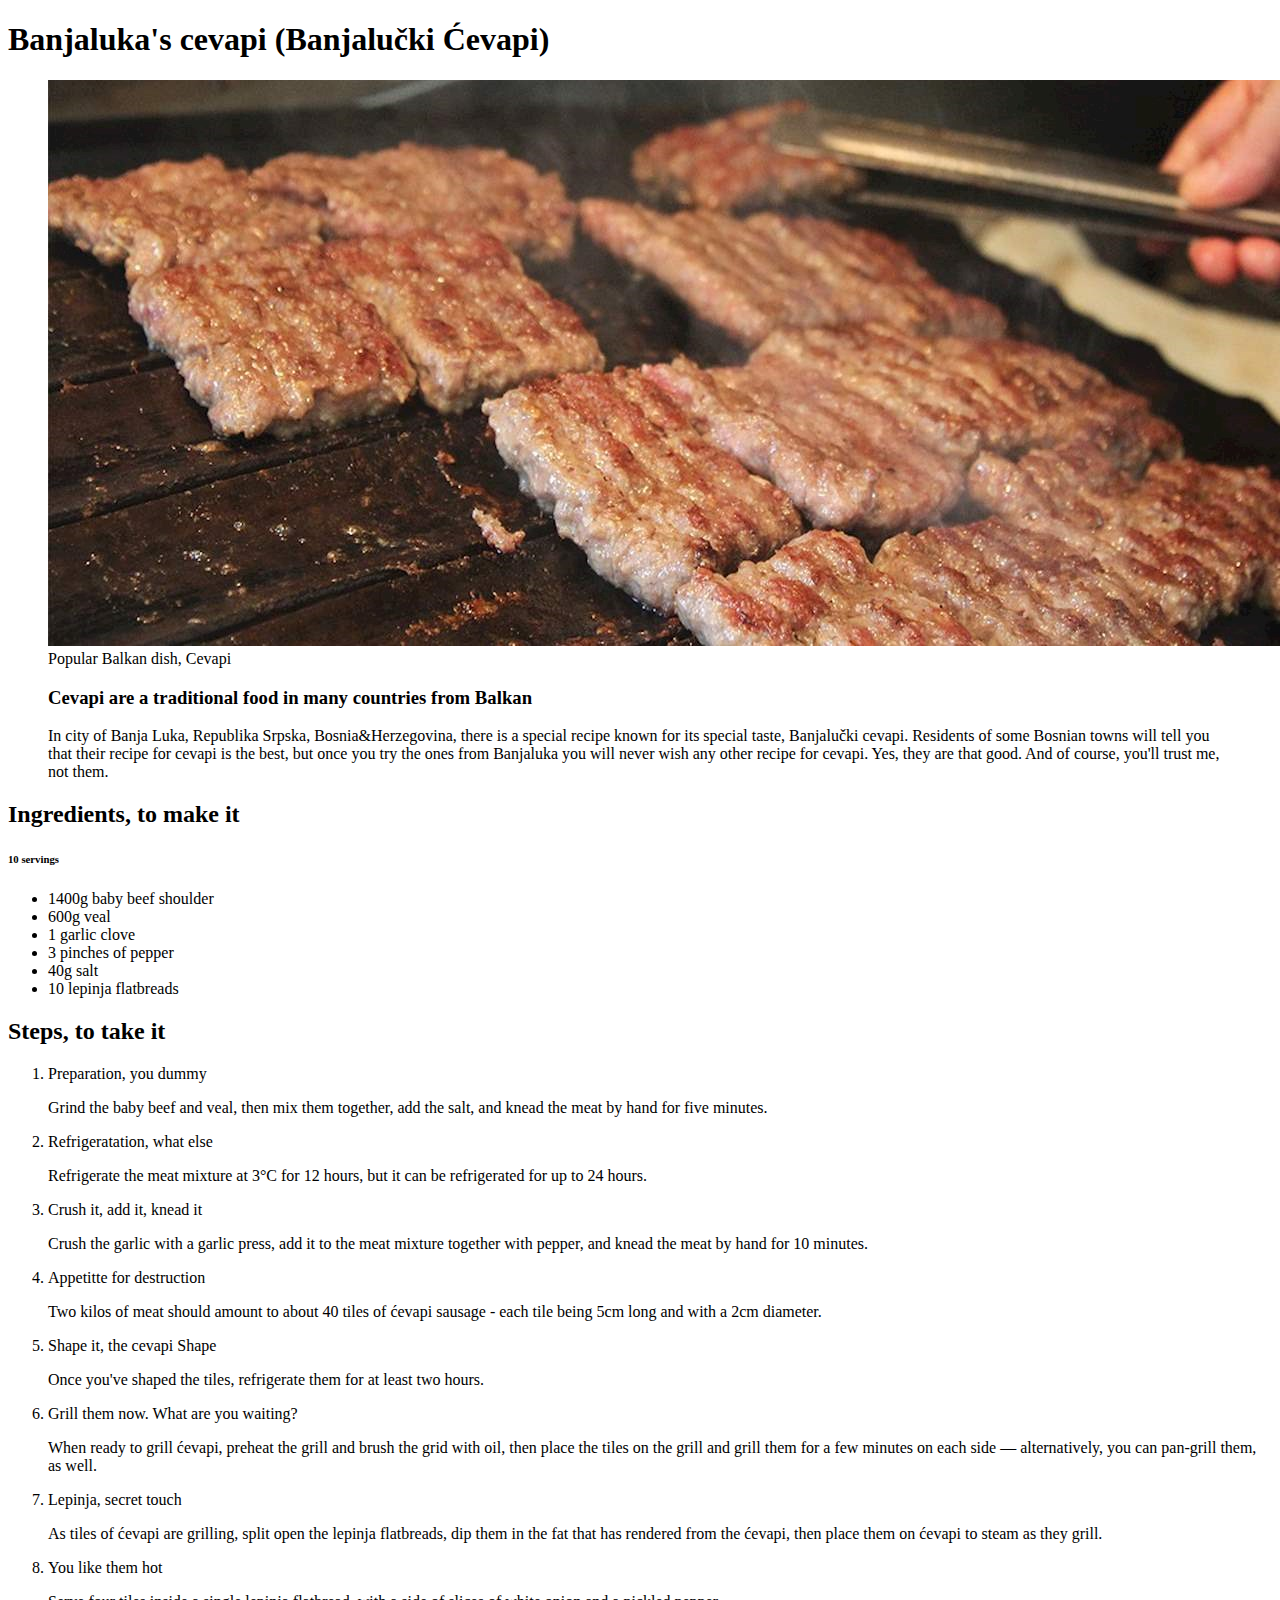
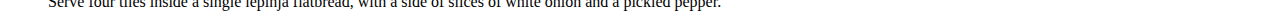
==== cevapi.html @ ab11582b "added page for cevapi recipe" ====
<!DOCTYPE html>
<html lang="en">
<head>
    <meta charset="UTF-8">
    <title></title>
</head>
<body>
    <h1>Banjaluka's cevapi (Banjalučki Ćevapi)</h1>
    <figure>
        <img src="img/blcevapi.png" alt="image of 'cevapi' dish">
        <figcaption>Popular Balkan dish, Cevapi</figcaption>
        <h3>Cevapi are a traditional food in many countries from Balkan</h3>
        <p>In city of Banja Luka, Republika Srpska, Bosnia&Herzegovina, there is a special recipe known for its special taste, Banjalučki cevapi. Residents of some Bosnian towns will tell you that their recipe for cevapi is the best, but once you try the ones from Banjaluka you will never wish any other recipe for cevapi. Yes, they are that good. And of course, you'll trust me, not them. </p>
    </figure>
    <h2>Ingredients, to make it</h2>      <h6>10 servings</h6>
    <ul>
        <li>1400g baby beef shoulder</li>
        <li>600g veal</li>
        <li>1 garlic clove</li>
        <li>3 pinches of pepper</li>
        <li>40g salt</li>
        <li>10 lepinja flatbreads</li>
    </ul>
    <h2>Steps, to take it</h2>
    <ol>
        <li>Preparation, you dummy</li>
            <p>Grind the baby beef and veal, then mix them together, add the salt, and knead the meat by hand for five minutes.</p>
        <li>Refrigeratation, what else</li>
            <p>Refrigerate the meat mixture at 3°C for 12 hours, but it can be refrigerated for up to 24 hours.</p>
        <li>Crush it, add it, knead it</li>
            <p>Crush the garlic with a garlic press, add it to the meat mixture together with pepper, and knead the meat by hand for 10 minutes.</p>
        <li>Appetitte for destruction</li>
            <p>Two kilos of meat should amount to about 40 tiles of ćevapi sausage - each tile being 5cm long and with a 2cm diameter.
            </p>
        <li>Shape it, the cevapi Shape</li>
            <p>Once you've shaped the tiles, refrigerate them for at least two hours.</p>
        <li>Grill them now. What are you waiting?</li>
            <p>When ready to grill ćevapi, preheat the grill and brush the grid with oil, then place the tiles on the grill and grill them for a few minutes on each side — alternatively, you can pan-grill them, as well.</p>
        <li>Lepinja, secret touch</li>
            <p>As tiles of ćevapi are grilling, split open the lepinja flatbreads, dip them in the fat that has rendered from the ćevapi, then place them on ćevapi to steam as they grill.</p>
        <li>You like them hot</li>
            <p>Serve four tiles inside a single lepinja flatbread, with a side of slices of white onion and a pickled pepper.</p>

        
    </ol>



</body>
</html>
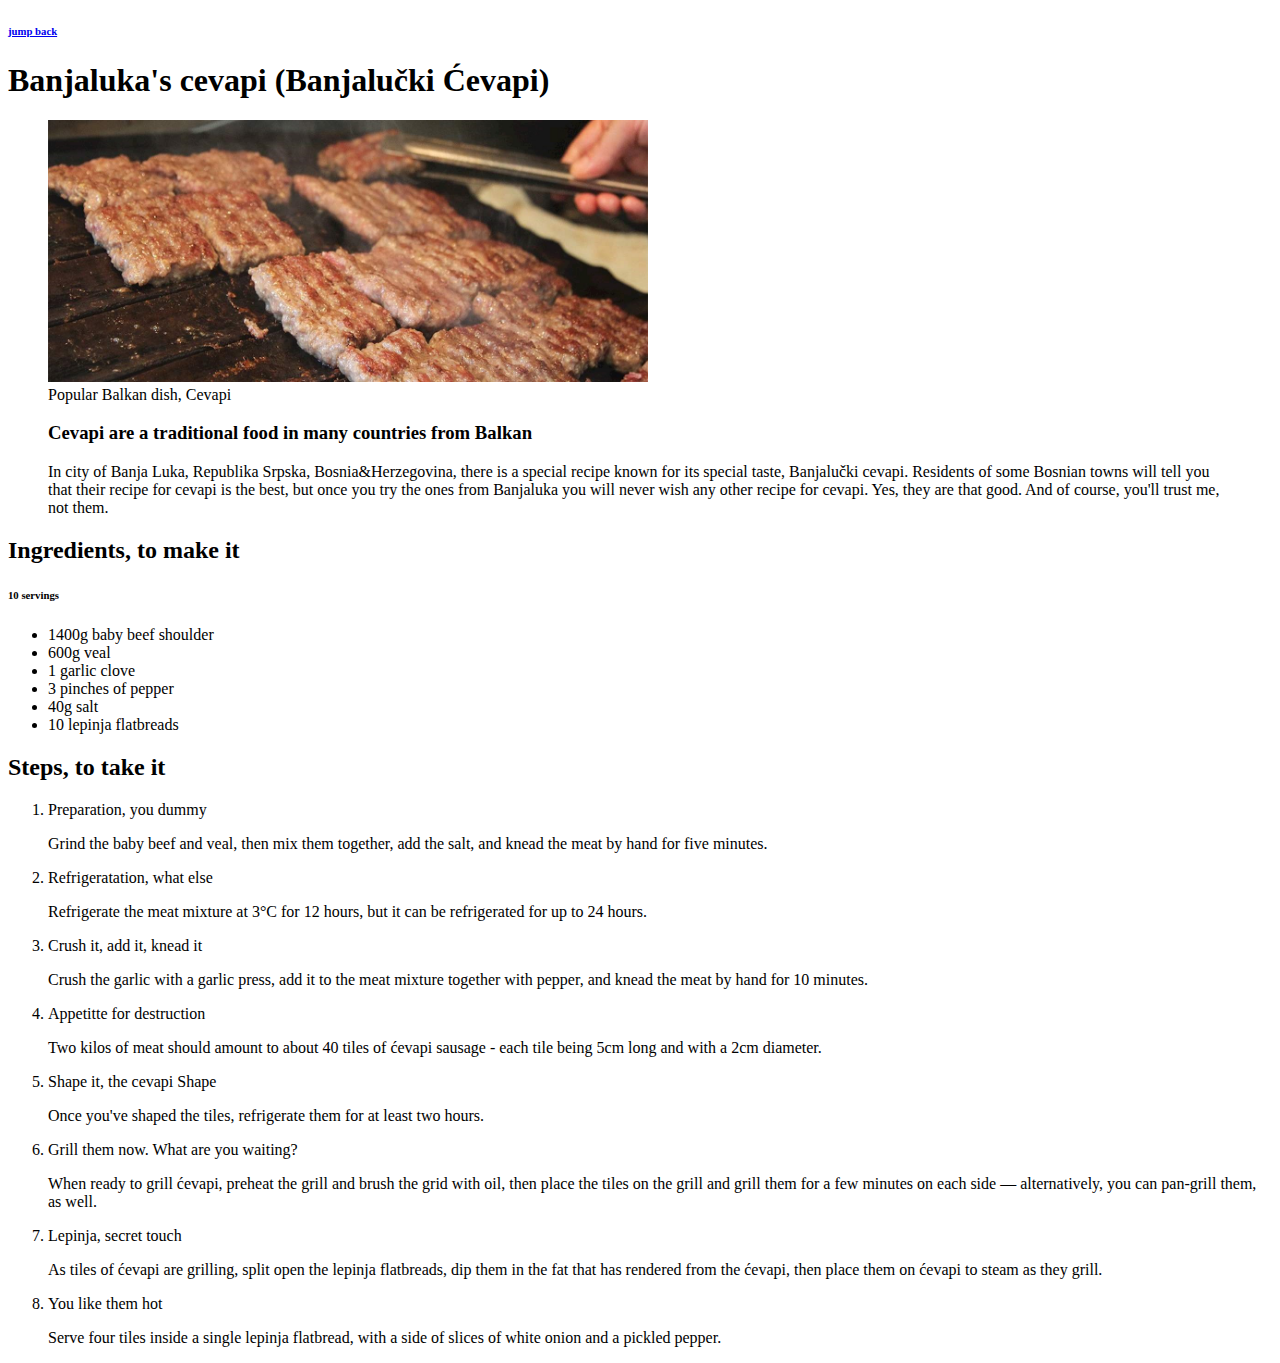
==== commit 3e010e7b: "modified home page, modified landing pages with jump to back links, added color on background of ind" ====
--- a/cevapi.html
+++ b/cevapi.html
@@ -5,9 +5,10 @@
     <title></title>
 </head>
 <body>
+    <h6><a href="../odin-recipes/index.html">jump back</a></h6>
     <h1>Banjaluka's cevapi (Banjalučki Ćevapi)</h1>
     <figure>
-        <img src="img/blcevapi.png" alt="image of 'cevapi' dish">
+        <img src="img/blcevapi.png" width="600px" alt="image of 'cevapi' dish">
         <figcaption>Popular Balkan dish, Cevapi</figcaption>
         <h3>Cevapi are a traditional food in many countries from Balkan</h3>
         <p>In city of Banja Luka, Republika Srpska, Bosnia&Herzegovina, there is a special recipe known for its special taste, Banjalučki cevapi. Residents of some Bosnian towns will tell you that their recipe for cevapi is the best, but once you try the ones from Banjaluka you will never wish any other recipe for cevapi. Yes, they are that good. And of course, you'll trust me, not them. </p>
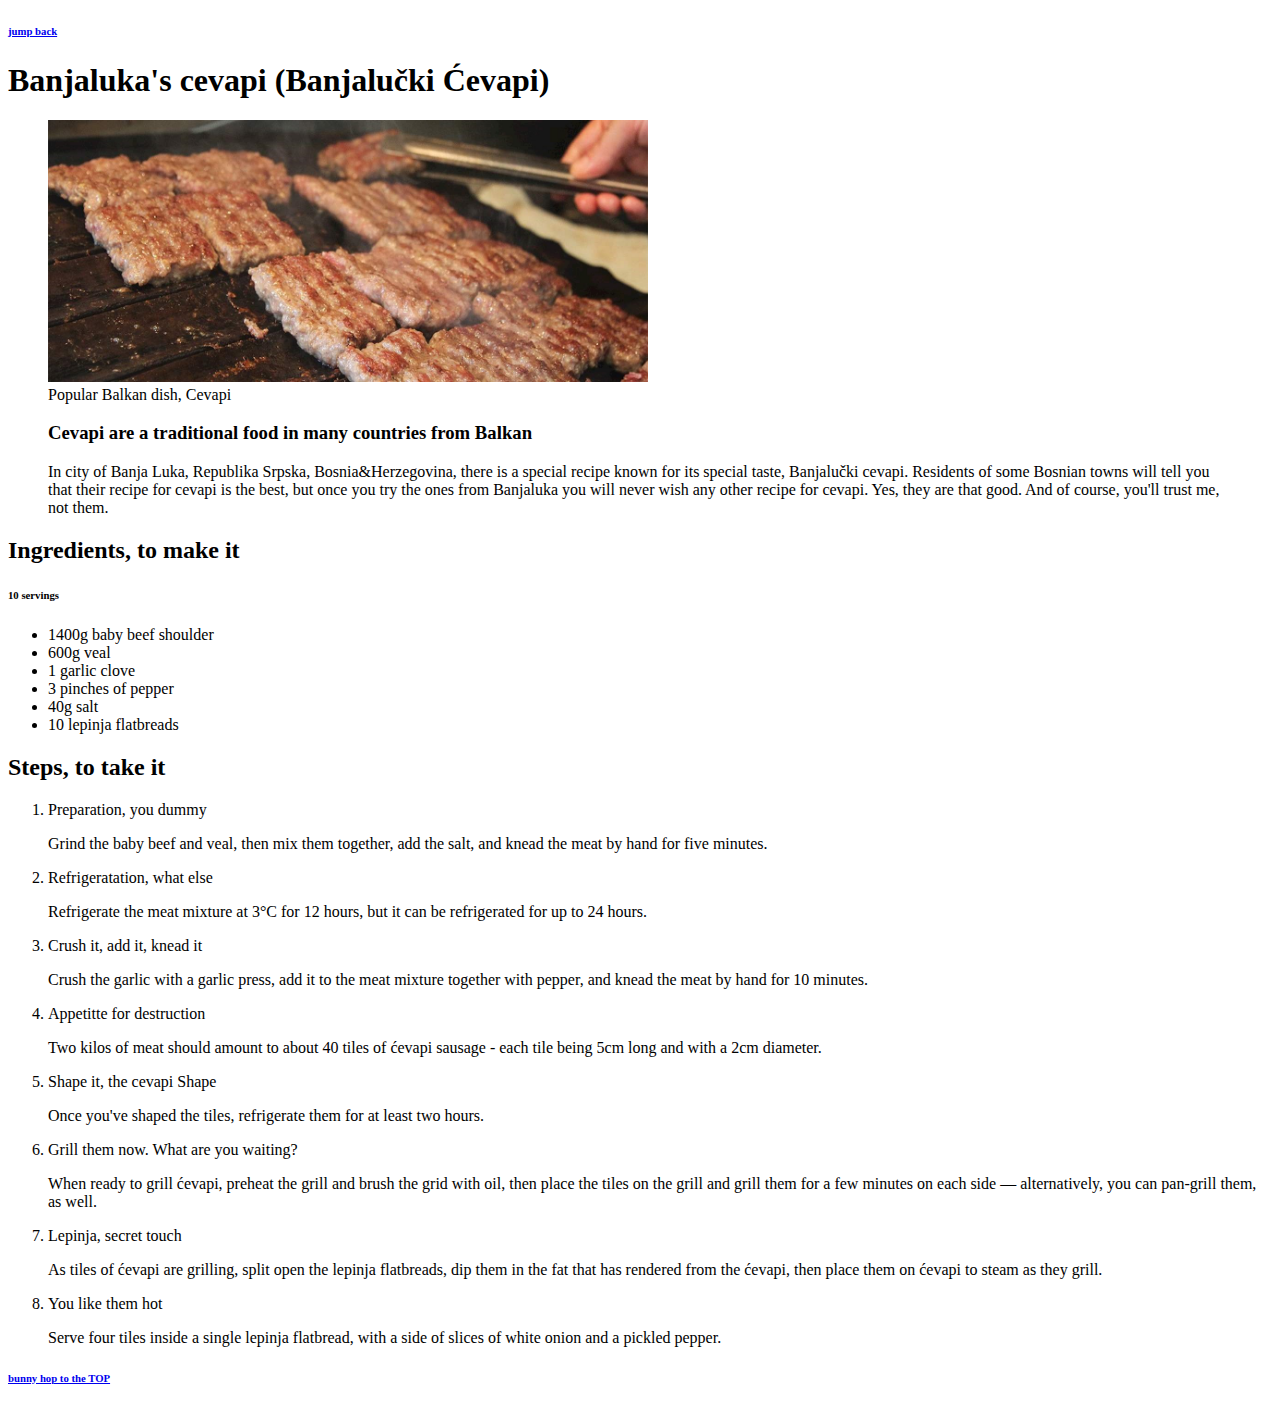
==== commit 555b1311: "made changes to landing pages, added back to top code - html only and edited text for cevapi and sar" ====
--- a/cevapi.html
+++ b/cevapi.html
@@ -44,7 +44,7 @@
 
         
     </ol>
-
+    <h6><a href="#">bunny hop to the TOP</a></h6>
 
 
 </body>
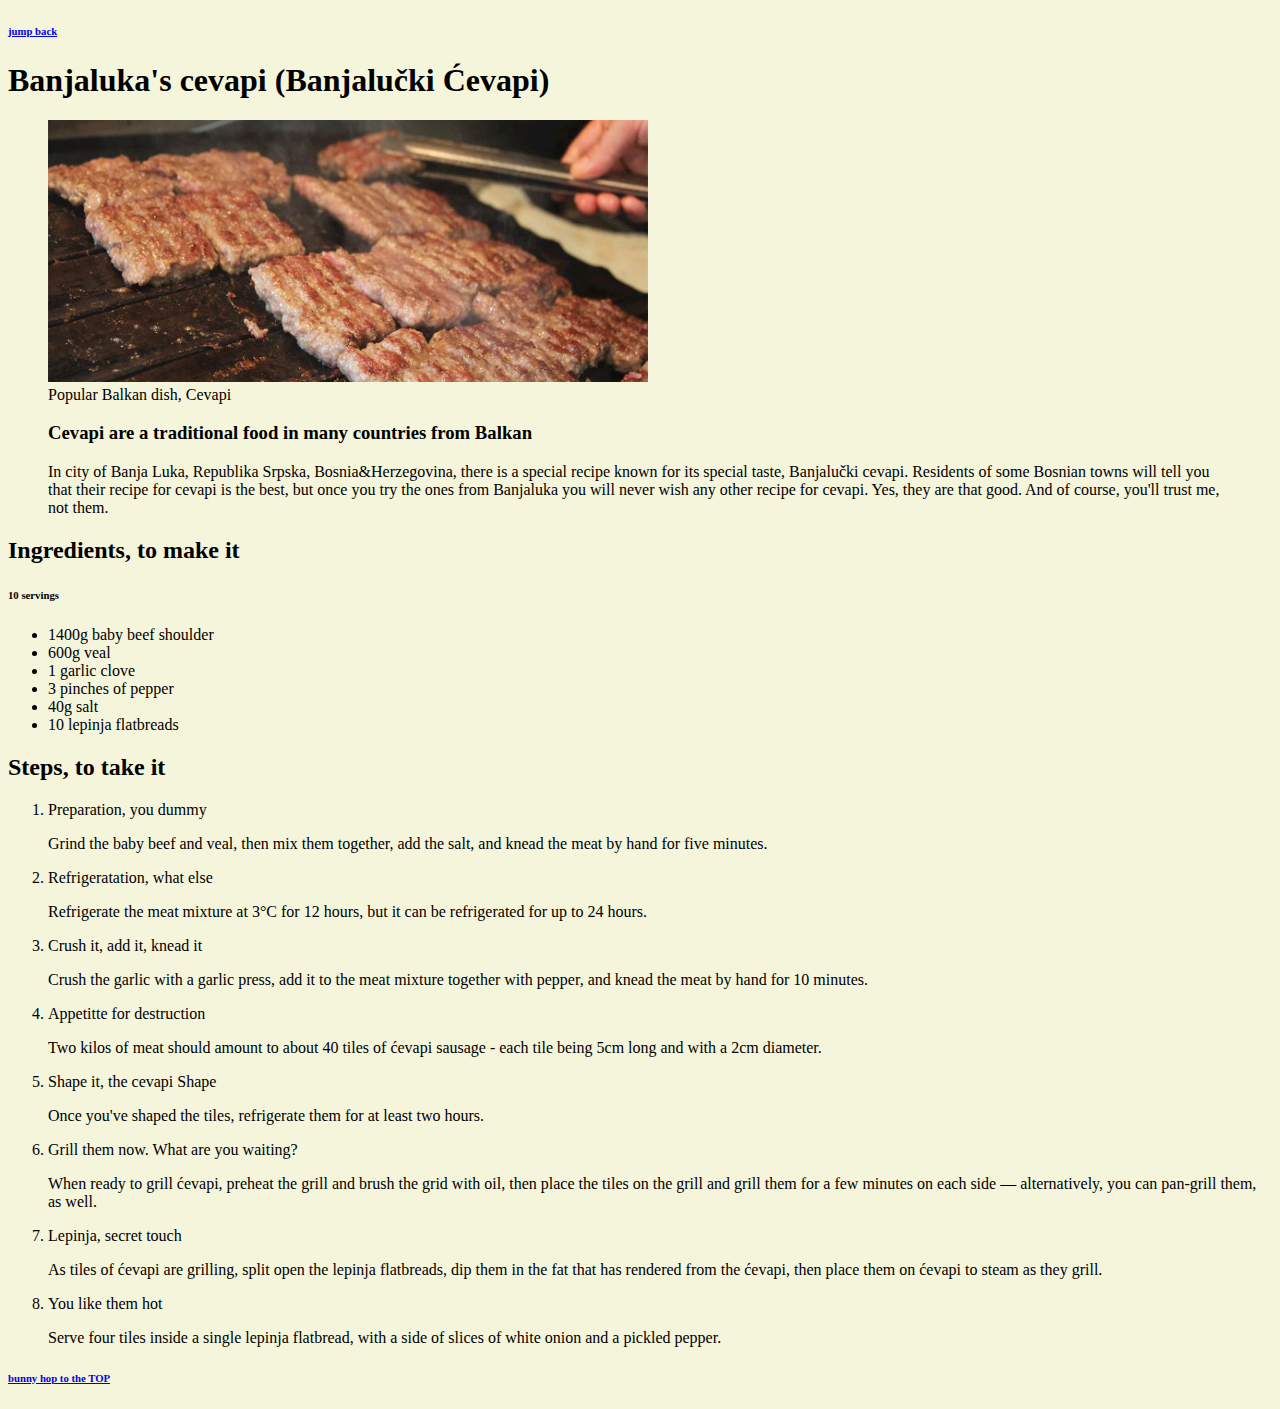
==== commit ef7e42a4: "added css inline style, backround color to all 3 html docs - not required and not a good practice to" ====
--- a/cevapi.html
+++ b/cevapi.html
@@ -2,7 +2,7 @@
 <html lang="en">
 <head>
     <meta charset="UTF-8">
-    <title></title>
+    <title>Cevapi</title>
 </head>
 <body>
     <h6><a href="../odin-recipes/index.html">jump back</a></h6>
@@ -48,4 +48,9 @@
 
 
 </body>
+<style>
+    body {
+        background-color: beige;
+    }
+</style>
 </html>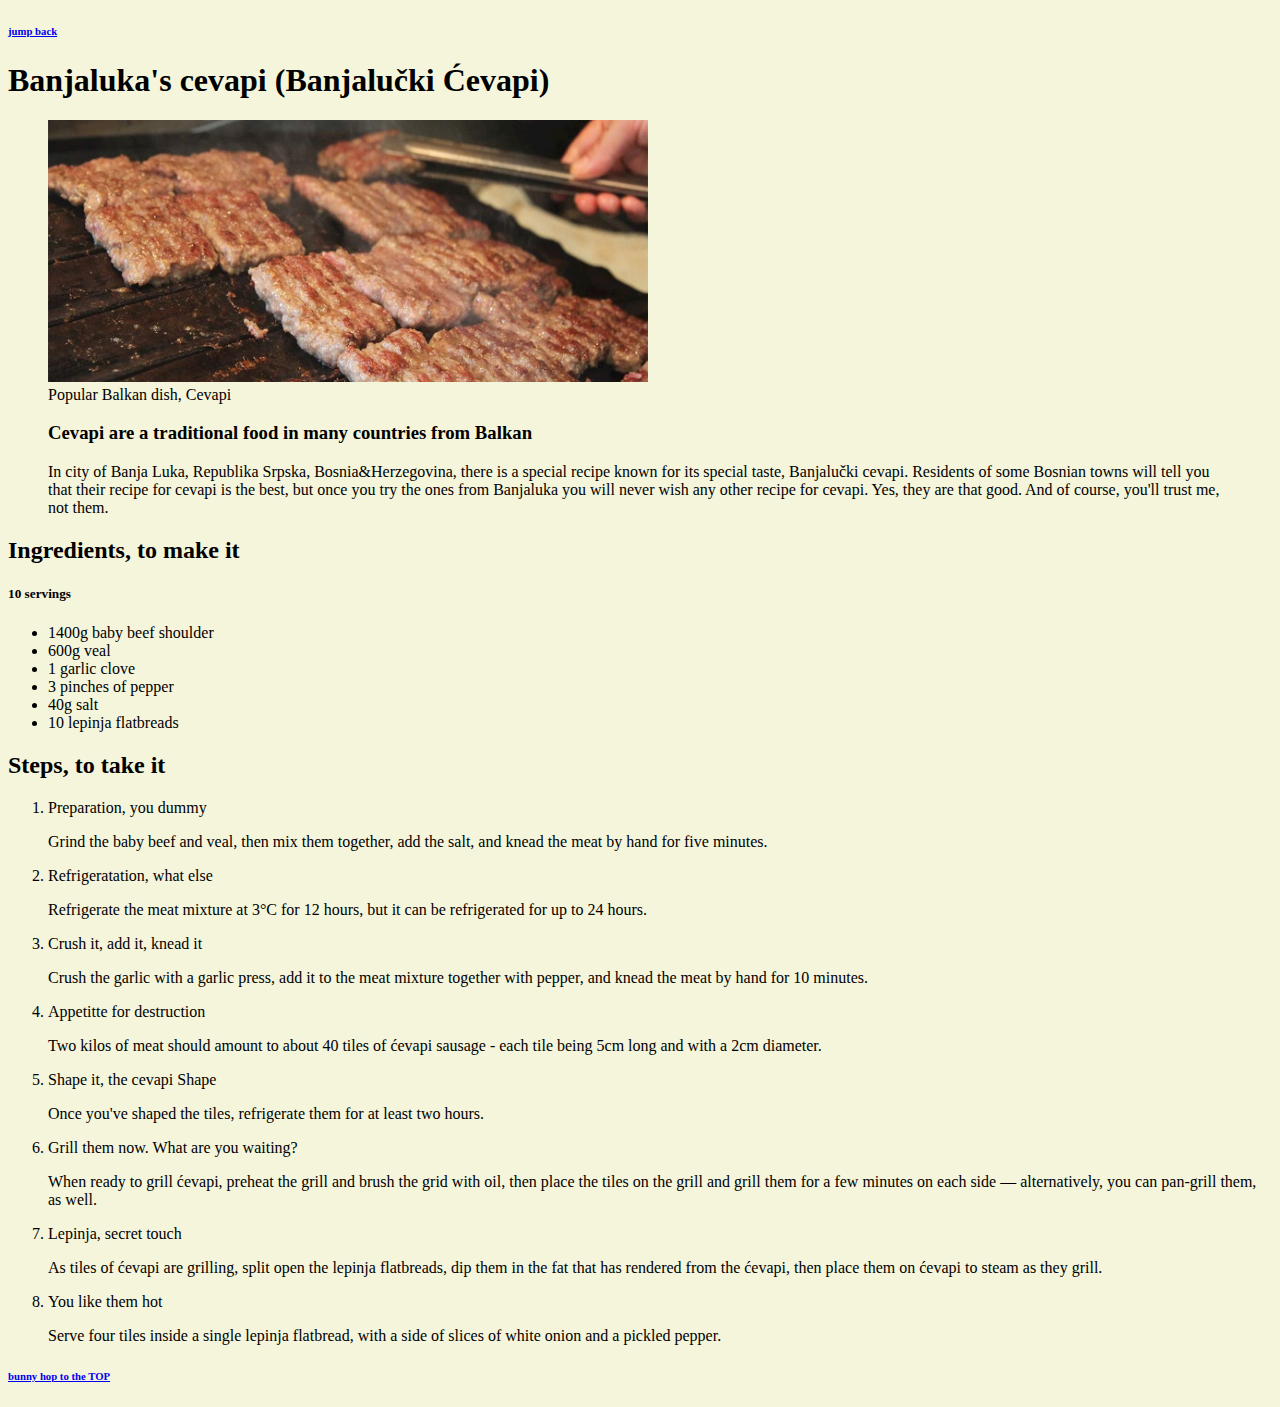
==== commit 515681ea: "changed h6 to h5" ====
--- a/cevapi.html
+++ b/cevapi.html
@@ -13,7 +13,7 @@
         <h3>Cevapi are a traditional food in many countries from Balkan</h3>
         <p>In city of Banja Luka, Republika Srpska, Bosnia&Herzegovina, there is a special recipe known for its special taste, Banjalučki cevapi. Residents of some Bosnian towns will tell you that their recipe for cevapi is the best, but once you try the ones from Banjaluka you will never wish any other recipe for cevapi. Yes, they are that good. And of course, you'll trust me, not them. </p>
     </figure>
-    <h2>Ingredients, to make it</h2>      <h6>10 servings</h6>
+    <h2>Ingredients, to make it</h2>      <h5>10 servings</h5>
     <ul>
         <li>1400g baby beef shoulder</li>
         <li>600g veal</li>
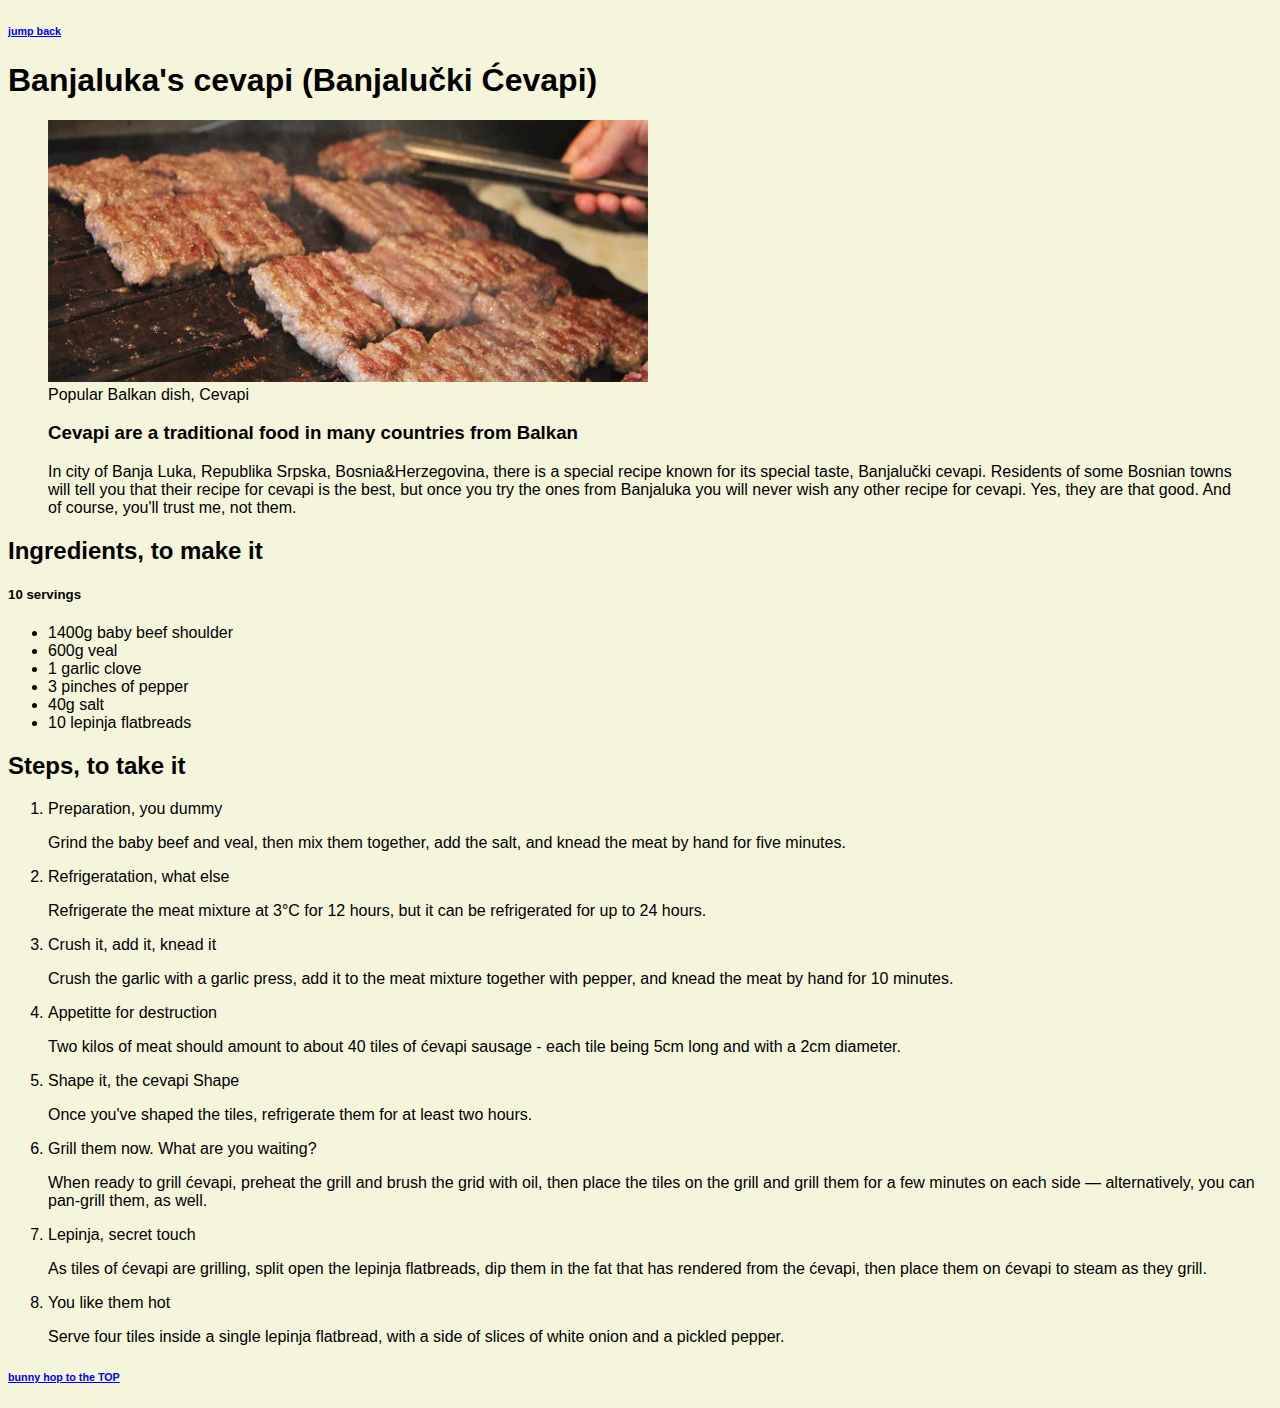
==== commit 5e049ebf: "update html pages with correct css link" ====
--- a/cevapi.html
+++ b/cevapi.html
@@ -3,6 +3,8 @@
 <head>
     <meta charset="UTF-8">
     <title>Cevapi</title>
+    <link rel="stylesheet" type="text/css" href="css/style.css">
+
 </head>
 <body>
     <h6><a href="../odin-recipes/index.html">jump back</a></h6>
@@ -48,9 +50,5 @@
 
 
 </body>
-<style>
-    body {
-        background-color: beige;
-    }
-</style>
+
 </html>--- a/css/style.css
+++ b/css/style.css
@@ -0,0 +1,16 @@
+body {
+    background-color: beige;
+    font-family: Arial, Helvetica, sans-serif;
+}
+
+.introparagraph {
+    text-align: center;
+    color: rgb(rgb(214, 247, 29), green, blue);
+}
+
+.introparagraph:hover {
+    background-color: seashell;
+    font-size: large;
+    font-weight: bold;
+    font-family: monospace;
+}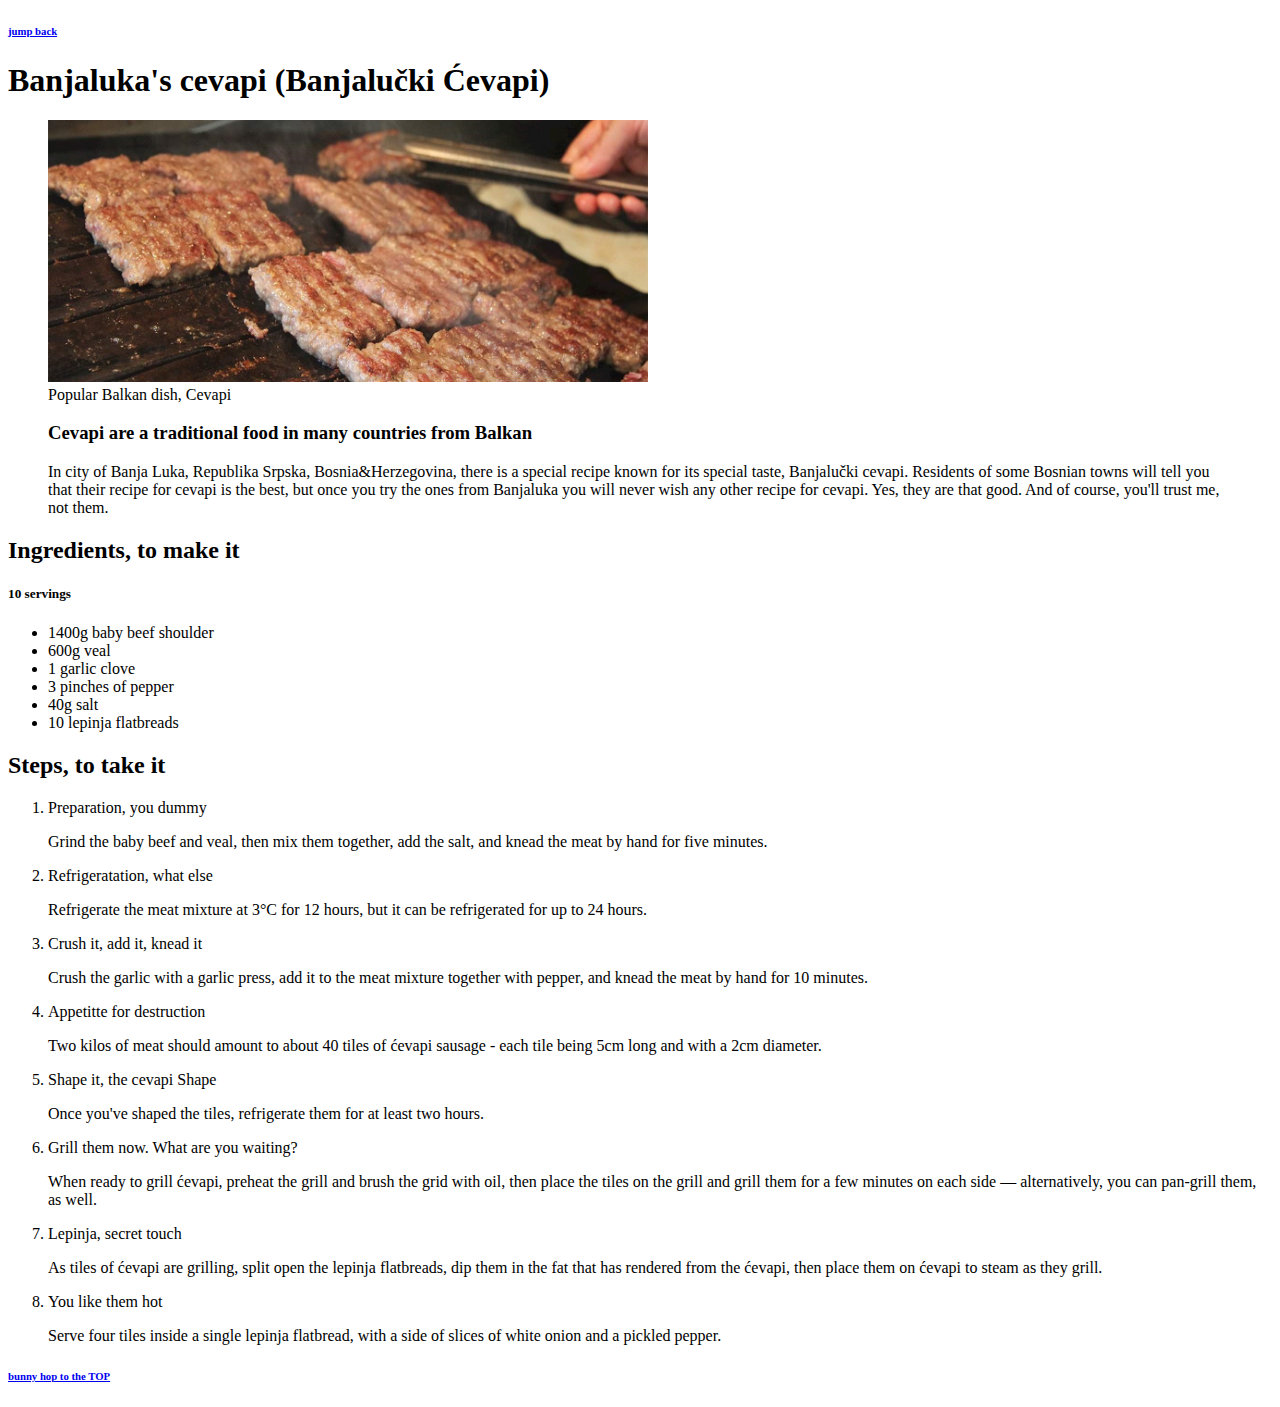
==== commit a02fa601: "update html pages with correct css link" ====
--- a/cevapi.html
+++ b/cevapi.html
@@ -3,7 +3,7 @@
 <head>
     <meta charset="UTF-8">
     <title>Cevapi</title>
-    <link rel="stylesheet" type="text/css" href="css/style.css">
+    <link rel="stylesheet" type="css" href="css/style.css">
 
 </head>
 <body>
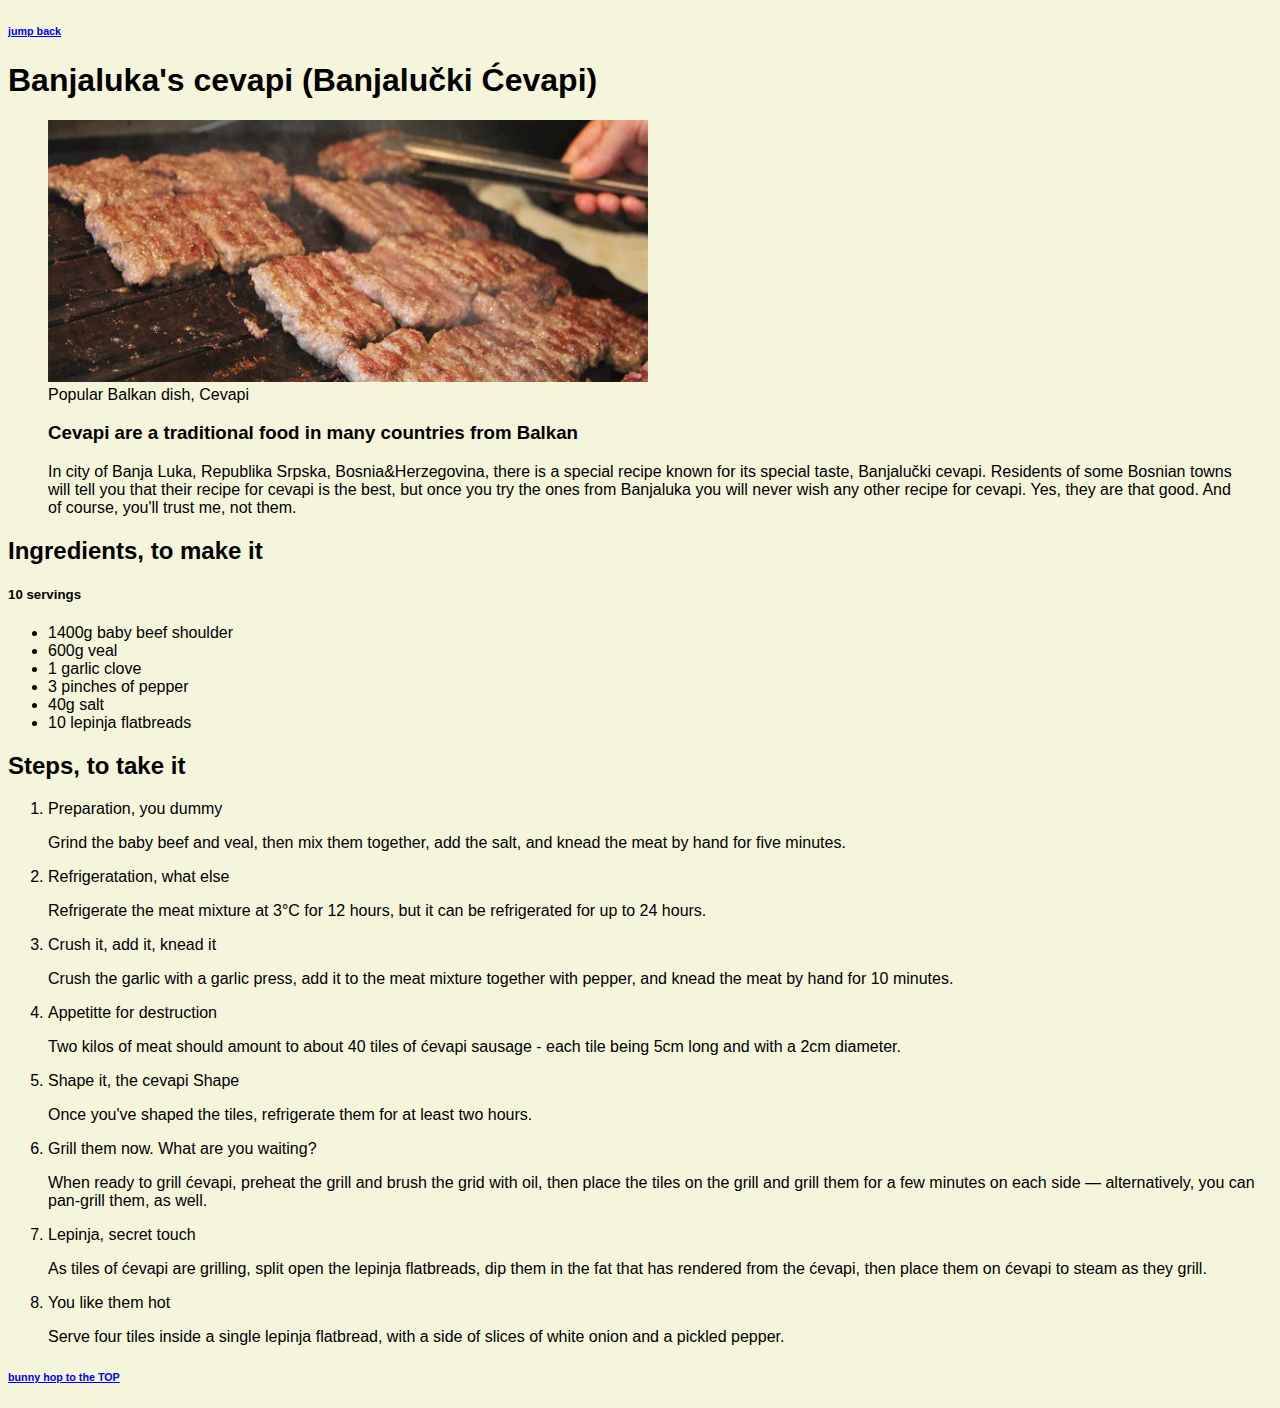
==== commit 49085d5b: "update html pages with correct css link" ====
--- a/cevapi.html
+++ b/cevapi.html
@@ -3,7 +3,7 @@
 <head>
     <meta charset="UTF-8">
     <title>Cevapi</title>
-    <link rel="stylesheet" type="css" href="css/style.css">
+    <link rel="stylesheet" href="css/style.css">
 
 </head>
 <body>
